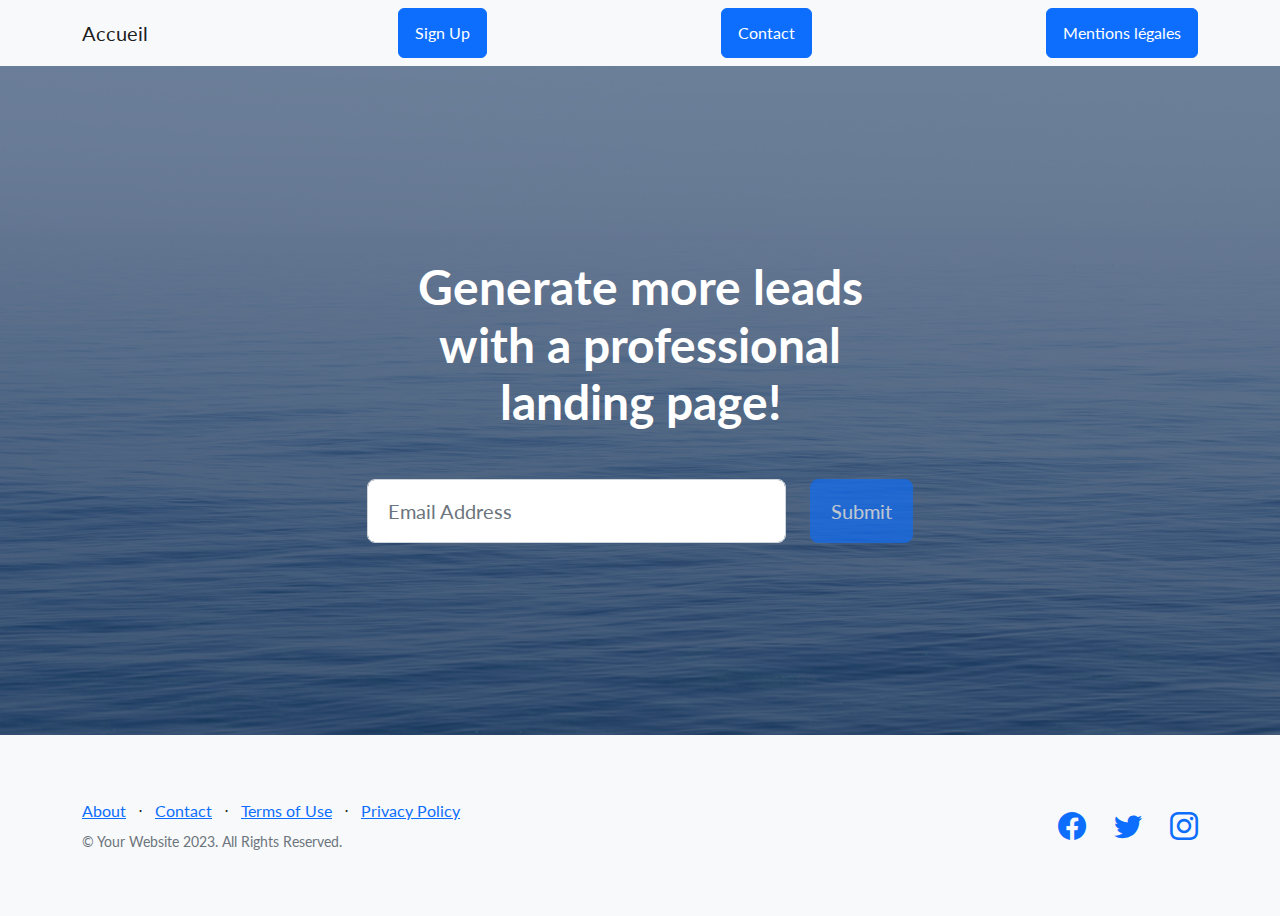
==== contact.html @ 3771cf4e "add contact and mentions-legales pages" ====
<!DOCTYPE html>
<html lang="en">
    <head>
        <meta charset="utf-8" />
        <meta name="viewport" content="width=device-width, initial-scale=1, shrink-to-fit=no" />
        <meta name="description" content="" />
        <meta name="author" content="" />
        <title>Landing Page - Start Bootstrap Theme</title>
        <!-- Favicon-->
        <link rel="icon" type="image/x-icon" href="assets/favicon.ico" />
        <!-- Bootstrap icons-->
        <link href="https://cdn.jsdelivr.net/npm/bootstrap-icons@1.5.0/font/bootstrap-icons.css" rel="stylesheet" type="text/css" />
        <!-- Google fonts-->
        <link href="https://fonts.googleapis.com/css?family=Lato:300,400,700,300italic,400italic,700italic" rel="stylesheet" type="text/css" />
        <!-- Core theme CSS (includes Bootstrap)-->
        <link href="css/styles.css" rel="stylesheet" />
    </head>
    <body>
        <!-- Navigation-->
        <nav class="navbar navbar-light bg-light static-top">
            <div class="container">
                <a class="navbar-brand" href="index.html">Accueil</a>
                <a class="btn btn-primary" href="#signup">Sign Up</a>
                <a class="btn btn-primary" href="/contact.html">Contact</a>
                <a class="btn btn-primary" href="/mentions-legales.html">Mentions légales</a>
            </div>
        </nav>
        <!-- Masthead-->
        <header class="masthead">
            <div class="container position-relative">
                <div class="row justify-content-center">
                    <div class="col-xl-6">
                        <div class="text-center text-white">
                            <!-- Page heading-->
                            <h1 class="mb-5">Generate more leads with a professional landing page!</h1>
                            <!-- Signup form-->
                            <!-- * * * * * * * * * * * * * * *-->
                            <!-- * * SB Forms Contact Form * *-->
                            <!-- * * * * * * * * * * * * * * *-->
                            <!-- This form is pre-integrated with SB Forms.-->
                            <!-- To make this form functional, sign up at-->
                            <!-- https://startbootstrap.com/solution/contact-forms-->
                            <!-- to get an API token!-->
                            <form class="form-subscribe" id="contactForm" data-sb-form-api-token="API_TOKEN">
                                <!-- Email address input-->
                                <div class="row">
                                    <div class="col">
                                        <input class="form-control form-control-lg" id="emailAddress" type="email" placeholder="Email Address" data-sb-validations="required,email" />
                                        <div class="invalid-feedback text-white" data-sb-feedback="emailAddress:required">Email Address is required.</div>
                                        <div class="invalid-feedback text-white" data-sb-feedback="emailAddress:email">Email Address Email is not valid.</div>
                                    </div>
                                    <div class="col-auto"><button class="btn btn-primary btn-lg disabled" id="submitButton" type="submit">Submit</button></div>
                                </div>
                                <!-- Submit success message-->
                                <!---->
                                <!-- This is what your users will see when the form-->
                                <!-- has successfully submitted-->
                                <div class="d-none" id="submitSuccessMessage">
                                    <div class="text-center mb-3">
                                        <div class="fw-bolder">Form submission successful!</div>
                                        <p>To activate this form, sign up at</p>
                                        <a class="text-white" href="https://startbootstrap.com/solution/contact-forms">https://startbootstrap.com/solution/contact-forms</a>
                                    </div>
                                </div>
                                <!-- Submit error message-->
                                <!---->
                                <!-- This is what your users will see when there is-->
                                <!-- an error submitting the form-->
                                <div class="d-none" id="submitErrorMessage"><div class="text-center text-danger mb-3">Error sending message!</div></div>
                            </form>
                        </div>
                    </div>
                </div>
            </div>
        </header>
        <main>
            
        </main>
        <!-- Footer-->
        <footer class="footer bg-light">
            <div class="container">
                <div class="row">
                    <div class="col-lg-6 h-100 text-center text-lg-start my-auto">
                        <ul class="list-inline mb-2">
                            <li class="list-inline-item"><a href="#!">About</a></li>
                            <li class="list-inline-item">⋅</li>
                            <li class="list-inline-item"><a href="#!">Contact</a></li>
                            <li class="list-inline-item">⋅</li>
                            <li class="list-inline-item"><a href="#!">Terms of Use</a></li>
                            <li class="list-inline-item">⋅</li>
                            <li class="list-inline-item"><a href="#!">Privacy Policy</a></li>
                        </ul>
                        <p class="text-muted small mb-4 mb-lg-0">&copy; Your Website 2023. All Rights Reserved.</p>
                    </div>
                    <div class="col-lg-6 h-100 text-center text-lg-end my-auto">
                        <ul class="list-inline mb-0">
                            <li class="list-inline-item me-4">
                                <a href="#!"><i class="bi-facebook fs-3"></i></a>
                            </li>
                            <li class="list-inline-item me-4">
                                <a href="#!"><i class="bi-twitter fs-3"></i></a>
                            </li>
                            <li class="list-inline-item">
                                <a href="#!"><i class="bi-instagram fs-3"></i></a>
                            </li>
                        </ul>
                    </div>
                </div>
            </div>
        </footer>
        <!-- Bootstrap core JS-->
        <script src="https://cdn.jsdelivr.net/npm/bootstrap@5.2.3/dist/js/bootstrap.bundle.min.js"></script>
        <!-- Core theme JS-->
        <script src="js/scripts.js"></script>
        <!-- * * * * * * * * * * * * * * * * * * * * * * * * * * * * * * * * * * * * * * * *-->
        <!-- * *                               SB Forms JS                               * *-->
        <!-- * * Activate your form at https://startbootstrap.com/solution/contact-forms * *-->
        <!-- * * * * * * * * * * * * * * * * * * * * * * * * * * * * * * * * * * * * * * * *-->
        <script src="https://cdn.startbootstrap.com/sb-forms-latest.js"></script>
    </body>
</html>
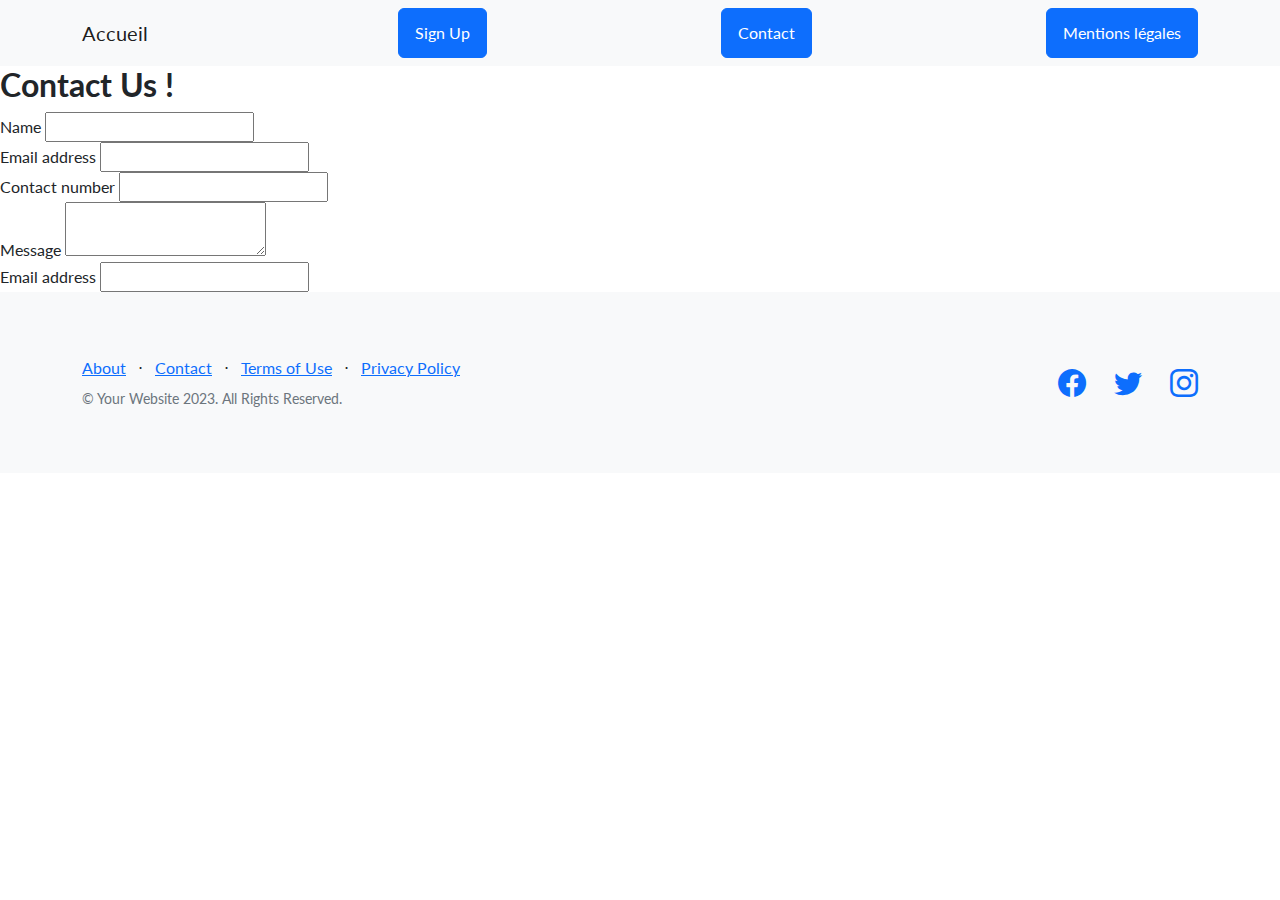
==== commit 5c3ce433: "Create basic contact form" ====
--- a/contact.html
+++ b/contact.html
@@ -25,56 +25,28 @@
                 <a class="btn btn-primary" href="/mentions-legales.html">Mentions légales</a>
             </div>
         </nav>
-        <!-- Masthead-->
-        <header class="masthead">
-            <div class="container position-relative">
-                <div class="row justify-content-center">
-                    <div class="col-xl-6">
-                        <div class="text-center text-white">
-                            <!-- Page heading-->
-                            <h1 class="mb-5">Generate more leads with a professional landing page!</h1>
-                            <!-- Signup form-->
-                            <!-- * * * * * * * * * * * * * * *-->
-                            <!-- * * SB Forms Contact Form * *-->
-                            <!-- * * * * * * * * * * * * * * *-->
-                            <!-- This form is pre-integrated with SB Forms.-->
-                            <!-- To make this form functional, sign up at-->
-                            <!-- https://startbootstrap.com/solution/contact-forms-->
-                            <!-- to get an API token!-->
-                            <form class="form-subscribe" id="contactForm" data-sb-form-api-token="API_TOKEN">
-                                <!-- Email address input-->
-                                <div class="row">
-                                    <div class="col">
-                                        <input class="form-control form-control-lg" id="emailAddress" type="email" placeholder="Email Address" data-sb-validations="required,email" />
-                                        <div class="invalid-feedback text-white" data-sb-feedback="emailAddress:required">Email Address is required.</div>
-                                        <div class="invalid-feedback text-white" data-sb-feedback="emailAddress:email">Email Address Email is not valid.</div>
-                                    </div>
-                                    <div class="col-auto"><button class="btn btn-primary btn-lg disabled" id="submitButton" type="submit">Submit</button></div>
-                                </div>
-                                <!-- Submit success message-->
-                                <!---->
-                                <!-- This is what your users will see when the form-->
-                                <!-- has successfully submitted-->
-                                <div class="d-none" id="submitSuccessMessage">
-                                    <div class="text-center mb-3">
-                                        <div class="fw-bolder">Form submission successful!</div>
-                                        <p>To activate this form, sign up at</p>
-                                        <a class="text-white" href="https://startbootstrap.com/solution/contact-forms">https://startbootstrap.com/solution/contact-forms</a>
-                                    </div>
-                                </div>
-                                <!-- Submit error message-->
-                                <!---->
-                                <!-- This is what your users will see when there is-->
-                                <!-- an error submitting the form-->
-                                <div class="d-none" id="submitErrorMessage"><div class="text-center text-danger mb-3">Error sending message!</div></div>
-                            </form>
-                        </div>
-                    </div>
-                </div>
+        <main>
+            <h2>Contact Us !</h2>
+            <div>
+                <label for="email">Name</label>
+                <input id="email" type="text">
             </div>
-        </header>
-        <main>
-            
+            <div>
+                <label for="name">Email address</label>
+                <input id="name" type="email">
+            </div>
+            <div>
+                <label for="num">Contact number</label>
+                <input id="num" type="number">
+            </div>
+            <div>
+                <label for="msg">Message</label>
+                <textarea id="msg"></textarea>
+            </div>
+            <div>
+                <label for="newsletter">Email address</label>
+                <input id="newsletter" type="email">
+            </div>
         </main>
         <!-- Footer-->
         <footer class="footer bg-light">
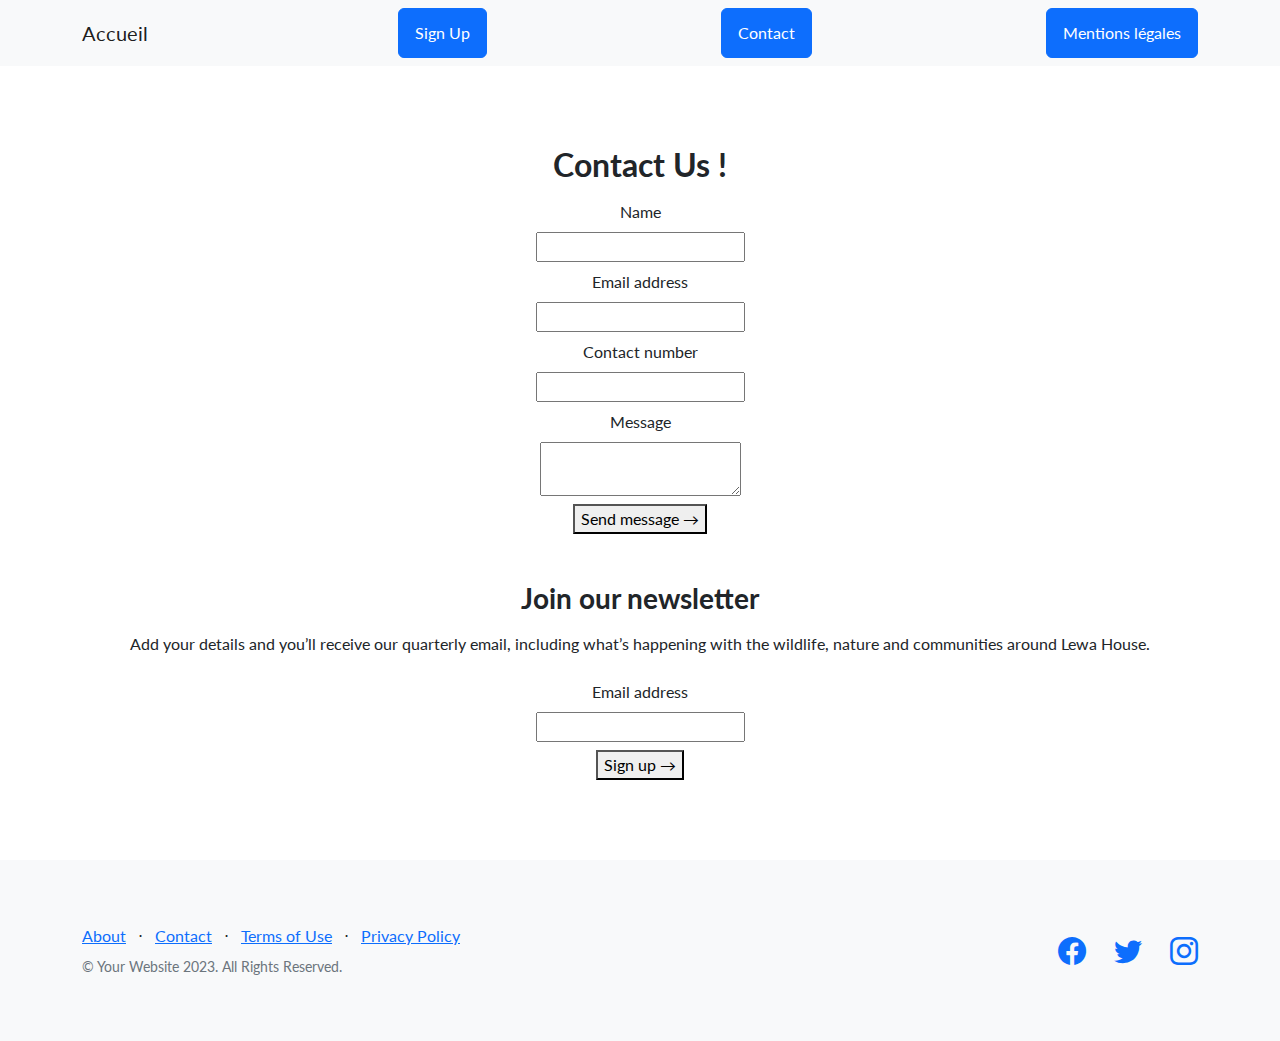
==== commit 3974c94a: "Add text and buttons, center contact form" ====
--- a/contact.html
+++ b/contact.html
@@ -25,28 +25,36 @@
                 <a class="btn btn-primary" href="/mentions-legales.html">Mentions légales</a>
             </div>
         </nav>
-        <main>
-            <h2>Contact Us !</h2>
-            <div>
-                <label for="email">Name</label>
-                <input id="email" type="text">
-            </div>
-            <div>
-                <label for="name">Email address</label>
-                <input id="name" type="email">
-            </div>
-            <div>
-                <label for="num">Contact number</label>
-                <input id="num" type="number">
-            </div>
-            <div>
-                <label for="msg">Message</label>
-                <textarea id="msg"></textarea>
-            </div>
-            <div>
-                <label for="newsletter">Email address</label>
-                <input id="newsletter" type="email">
-            </div>
+        <main class="contact-form">
+            <form action="submit" class="msg-form">
+                <h2>Contact Us !</h2>
+                <div class="input-div">
+                    <label for="email">Name</label>
+                    <input id="email" type="text">
+                </div>
+                <div class="input-div">
+                    <label for="name">Email address</label>
+                    <input id="name" type="email">
+                </div>
+                <div class="input-div">
+                    <label for="num">Contact number</label>
+                    <input id="num" type="number">
+                </div>
+                <div class="input-div">
+                    <label for="msg">Message</label>
+                    <textarea id="msg"></textarea>
+                </div>
+                <button>Send message →</button>
+            </form>
+            <form action="submit" class="news-form">
+                <h3>Join our newsletter</h3>
+                <p>Add your details and you’ll receive our quarterly email, including what’s happening with the wildlife, nature and communities around Lewa House.</p>
+                <div class="input-div">
+                    <label for="newsletter">Email address</label>
+                    <input id="newsletter" type="email">
+                </div>
+                <button>Sign up →</button>
+            </form>
         </main>
         <!-- Footer-->
         <footer class="footer bg-light">
